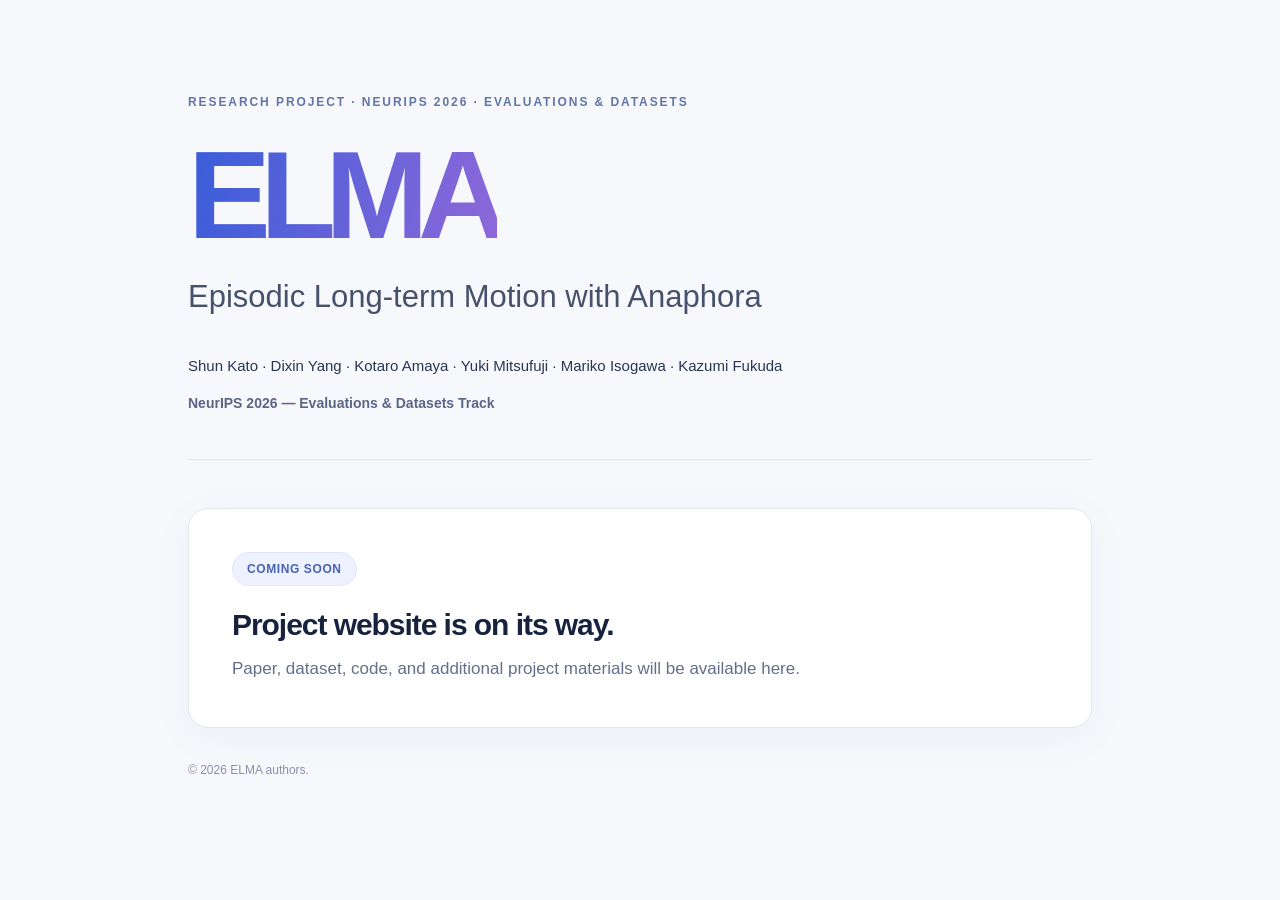
==== elma/index.html @ 6b3247a9 "Add ELMA project landing page" ====
<!doctype html>
<html lang="en">
<head>
  <meta charset="utf-8">
  <meta name="viewport" content="width=device-width,initial-scale=1">
  <meta name="description" content="ELMA — research project page. NeurIPS 2026 Evaluations & Datasets.">
  <meta name="theme-color" content="#f7f8fc">
  <title>ELMA | Project Page</title>
  <style>
    :root{font-family:Inter,-apple-system,BlinkMacSystemFont,"Segoe UI",sans-serif;color:#17233e;background:#f7f8fc}
    *{box-sizing:border-box}body{margin:0}a{color:#315bc0;text-decoration:none}a:hover{text-decoration:underline}
    main{max-width:960px;margin:auto;padding:95px 28px 110px}
    .eyebrow{font-size:12px;font-weight:750;letter-spacing:.16em;text-transform:uppercase;color:#6175a7}
    h1{font-weight:800;font-size:clamp(68px,13vw,124px);letter-spacing:-.085em;line-height:1;margin:24px 0 18px}
    .accent{background:linear-gradient(105deg,#375dd9,#8f68d9);-webkit-background-clip:text;background-clip:text;color:transparent}
    .subtitle{font-size:clamp(19px,3.2vw,31px);color:#46516b;line-height:1.42;margin:0 0 32px;font-weight:530;max-width:790px}
    .authors{font-size:15px;line-height:2.05;margin:0 0 13px;color:#263751}
    .venue{font-size:14px;font-weight:650;color:#596685}
    .rule{height:1px;background:#e0e5f1;margin:48px 0}
    .panel{background:white;border:1px solid #e2e7f1;border-radius:20px;padding:43px;box-shadow:0 10px 45px rgba(33,52,98,.04)}
    .panel h2{font-size:30px;margin:0 0 12px;letter-spacing:-.035em}
    .panel p{font-size:17px;color:#62708b;line-height:1.8;margin:0}
    .pill{display:inline-block;background:#eef1ff;border:1px solid #dfe5ff;color:#4762b2;border-radius:100px;font-size:12px;font-weight:700;letter-spacing:.05em;padding:9px 14px;margin-bottom:22px}
    footer{font-size:12px;color:#8892a6;margin-top:35px}
    @media(max-width:560px){main{padding:65px 20px 70px}.panel{padding:30px 25px}h1{margin-top:16px}}
  </style>
</head>
<body>
  <main>
    <div class="eyebrow">Research project · NeurIPS 2026 · Evaluations &amp; Datasets</div>
    <h1><span class="accent">ELMA</span></h1>
    <p class="subtitle">Episodic Long-term Motion with Anaphora</p>
    <p class="authors">Shun Kato · Dixin Yang · Kotaro Amaya · Yuki Mitsufuji · Mariko Isogawa · Kazumi Fukuda</p>
    <div class="venue">NeurIPS 2026 — Evaluations &amp; Datasets Track</div>
    <div class="rule"></div>
    <section class="panel" aria-label="Project updates">
      <div class="pill">COMING SOON</div>
      <h2>Project website is on its way.</h2>
      <p>Paper, dataset, code, and additional project materials will be available here.</p>
    </section>
    <footer>© 2026 ELMA authors.</footer>
  </main>
</body>
</html>
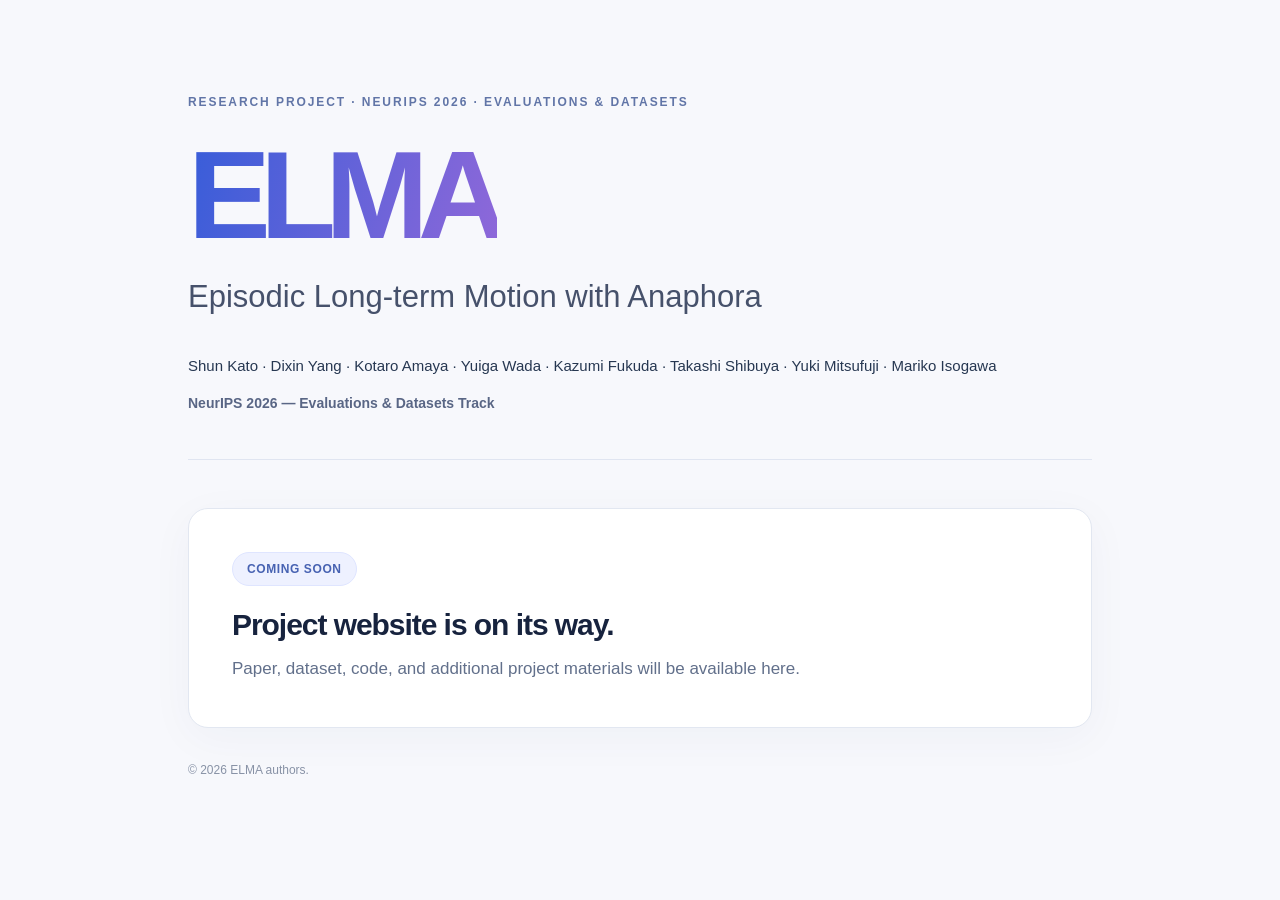
==== commit 8e026091: "Update ELMA project page to complete eight-author list" ====
--- a/elma/index.html
+++ b/elma/index.html
@@ -30,7 +30,7 @@
     <div class="eyebrow">Research project · NeurIPS 2026 · Evaluations &amp; Datasets</div>
     <h1><span class="accent">ELMA</span></h1>
     <p class="subtitle">Episodic Long-term Motion with Anaphora</p>
-    <p class="authors">Shun Kato · Dixin Yang · Kotaro Amaya · Yuki Mitsufuji · Mariko Isogawa · Kazumi Fukuda</p>
+    <p class="authors">Shun Kato · Dixin Yang · Kotaro Amaya · Yuiga Wada · Kazumi Fukuda · Takashi Shibuya · Yuki Mitsufuji · Mariko Isogawa</p>
     <div class="venue">NeurIPS 2026 — Evaluations &amp; Datasets Track</div>
     <div class="rule"></div>
     <section class="panel" aria-label="Project updates">
